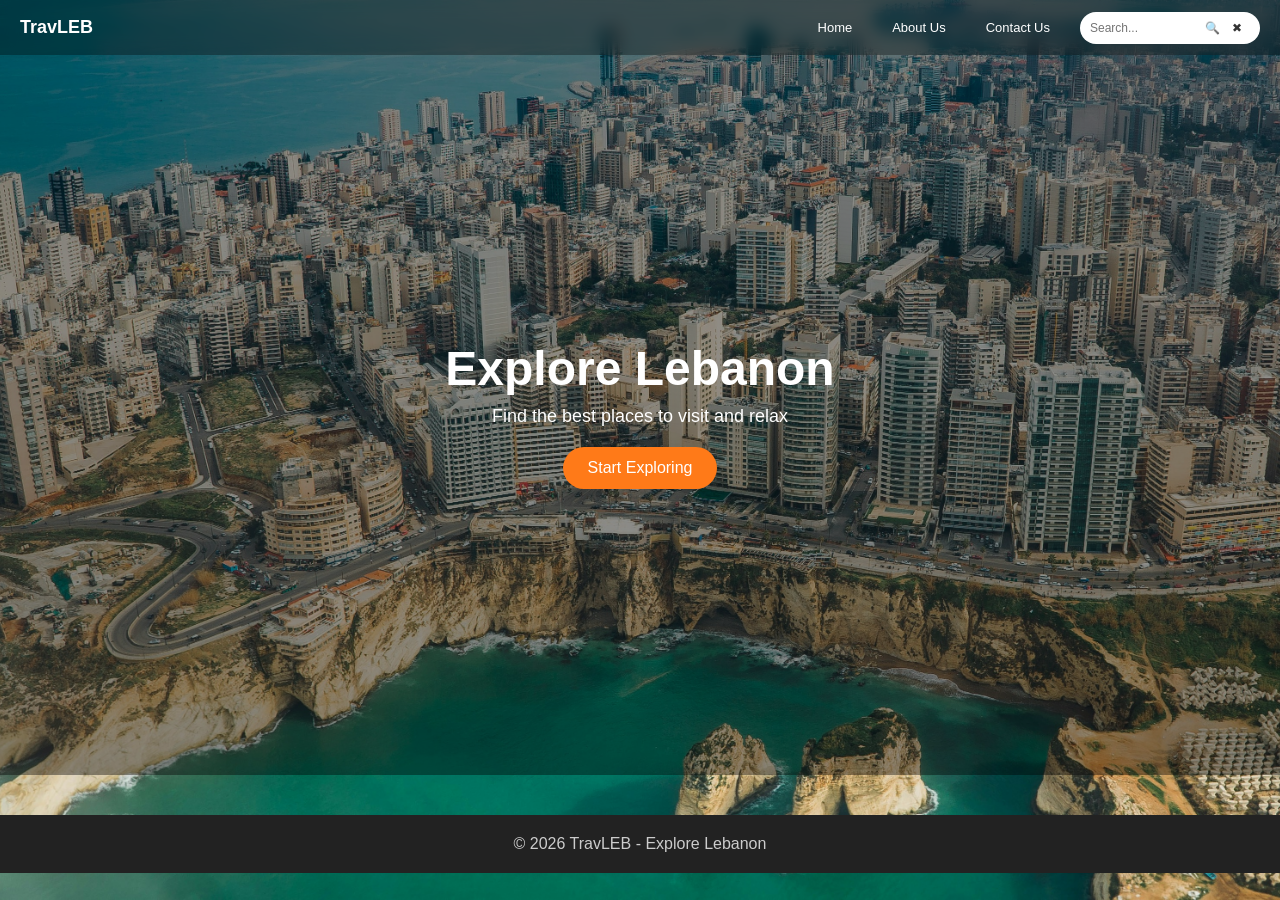
==== index.html @ 9d56b193 "message" ====
<!DOCTYPE html>
<html lang="en">
<head>
  <meta charset="UTF-8">
  <title>TravLEB</title>
  <link rel="stylesheet" href="./travLeb.css">
</head>
<body>
<!-- NAVBAR -->
<nav class="navbar">
    <h1>TravLEB</h1>
  
    <ul>
      <li><a href="./index.html">Home</a></li>
      <li><a href="./about_us.html">About Us</a></li>
      <li><a href="./travLeb_contact.html">Contact Us</a></li>
  
      <!-- SEARCH -->
      <li class="nav-search">
        <div class="search-bar">
          <input type="text" id="searchInput" placeholder="Search...">
          <button id="btnSearch" type="button">🔍</button>
          <button id="btnClear" type="button">✖</button>
        </div>
      </li>
    </ul>
  </nav>
<!-- HERO -->
<section class="hero">
  <div class="hero-content">
    <h2>Explore Lebanon</h2>
    <p>Find the best places to visit and relax</p>
    <button>Start Exploring</button>
  </div>
</section>






<!-- FOOTER -->
<footer class="footer">
  <p>© 2026 TravLEB - Explore Lebanon</p>
</footer>

<script src="./health_analysis.js"></script>
</body>
</html>
---- travLeb.css ----
/* ===== RESET ===== */
* {
  margin: 0;
  padding: 0;
  box-sizing: border-box;
  font-family: 'Segoe UI', Tahoma, Geneva, Verdana, sans-serif;
}

body {
    color: #333;
  
    background: url('./images/lebanon.jpg') no-repeat center center fixed;
    background-size: cover;
  
    min-height: 100vh;
  }

/* ===== NAVBAR CLEAN + CONSISTENT VERSION ===== */
.navbar {
    display: flex;
    justify-content: space-between;
    align-items: center;
  
    height: 55px;              /* 🔥 FIXED HEIGHT */
    padding: 0 20px;           /* remove vertical padding */
  
    background: rgba(0, 0, 0, 0.6);
    backdrop-filter: blur(8px);
    color: white;
  
    position: sticky;
    top: 0;
    z-index: 1000;
  }
  
  /* LOGO */
  .navbar h1 {
    font-size: 18px;
    font-weight: 600;
    margin: 0;
  
    display: flex;
    align-items: center;
    height: 100%;
  }
  
  /* NAV LIST */
  .navbar ul {
    display: flex;
    list-style: none;
    gap: 15px;
  
    height: 100%;
    align-items: center;
  }
  
  /* NAV ITEMS */
  .navbar ul li {
    display: flex;
    align-items: center;
    height: 100%;
  }
  
  /* LINKS */
  .navbar a {
    display: flex;
    align-items: center;
    height: 100%;
  
    text-decoration: none;
    color: white;
    font-size: 13px;
    padding: 0 10px; /* vertical padding removed */
  
    border-radius: 15px;
    transition: 0.3s;
  }
  
  .navbar a:hover {
    background: rgba(255,255,255,0.2);
  }
  
  /* ===== SEARCH BAR ===== */
  .navbar .search-bar {
    position: relative;
    display: flex;
    align-items: center;
    height: 100%;
  }
  
  /* INPUT */
  .navbar .search-bar input {
    height: 32px; /* slightly smaller than navbar */
    padding: 0 60px 0 12px;
  
    border-radius: 20px;
    border: none;
    outline: none;
  
    width: 170px;
    font-size: 12px;
    transition: 0.3s;
  }
  
  .navbar .search-bar input:focus {
    width: 190px;
  }
  
  /* BUTTONS INSIDE INPUT */
  .navbar .search-bar button {
    position: absolute;
    top: 50%;
    transform: translateY(-50%);
  
    height: 32px;
    display: flex;
    align-items: center;
    justify-content: center;
  
    border: none;
    background: transparent;
    cursor: pointer;
    font-size: 12px;
    color: #555;
  }
  
  /* SEARCH BUTTON */
  #btnSearch {
    right: 28px;
  }
  
  /* CLEAR BUTTON */
  #btnClear {
    right: 6px;
  }
  
  /* HOVER */
  .navbar .search-bar button:hover {
    color: #000;
  }
  
  /* REMOVE EXTRA SPACE */
  .nav-search {
    margin: 0;
    padding: 0;
  }
/* ===== HERO SECTION ===== */
.hero {
  height: 80vh;
  display: flex;
  align-items: center;
  justify-content: center;
  text-align: center;
  color: #fff;
  position: relative;
}

.hero::after {
  content: "";
  position: absolute;
  inset: 0;
  background: rgba(0,0,0,0.4);
}

.hero-content {
  position: relative;
  z-index: 1;
}

.hero h2 {
  font-size: 48px;
  margin-bottom: 10px;
}

.hero p {
  font-size: 18px;
  margin-bottom: 20px;
}

.hero button {
  padding: 12px 25px;
  border: none;
  background: #ff7a18;
  color: white;
  font-size: 16px;
  border-radius: 25px;
  cursor: pointer;
  transition: 0.3s;
}

.hero button:hover {
  background: #ff5200;
}

/* ===== DESTINATIONS ===== */
.destinations {
  padding: 50px 30px;
}

.destinations h2 {
  text-align: center;
  margin-bottom: 30px;
}

.cards {
  display: grid;
  grid-template-columns: repeat(auto-fit, minmax(250px, 1fr));
  gap: 20px;
}

.card {
    background: rgba(255, 255, 255, 0.1); /* glass effect */
    backdrop-filter: blur(10px);
    border-radius: 15px;
    color: white; /* 🔥 important */
  }

.card:hover {
  transform: translateY(-8px);
}

.card img {
  width: 100%;
  height: 180px;
  object-fit: cover;
}

.card-content {
  padding: 15px;
}

.card h3 {
  margin-bottom: 10px;
}

.card p {
  font-size: 14px;
  color: #666;
}

/* ===== SEARCH BAR ===== */
.search-bar {
  margin: 30px auto;
  display: flex;
  justify-content: center;
}

.search-bar input {
  padding: 12px;
  width: 250px;
  border-radius: 25px 0 0 25px;
  border: 1px solid #ddd;
  outline: none;
}

.search-bar button {
  padding: 12px 20px;
  border: none;
  background: #4facfe;
  color: white;
  border-radius: 0 25px 25px 0;
  cursor: pointer;
}

/* ===== FOOTER ===== */
.footer {
  background: #222;
  color: #ccc;
  text-align: center;
  padding: 20px;
  margin-top: 40px;
}

/* ===== RESPONSIVE ===== */
@media (max-width: 768px) {
  .hero h2 {
    font-size: 32px;
  }

  .navbar ul {
    display: none;
  }
}
/* NAVBAR LIST FIX */
.navbar ul {
    display: flex;
    list-style: none;
    gap: 20px;
    align-items: center; /* aligns everything vertically */
  }
  
  /* FIX SEARCH BAR INSIDE NAV */
  .navbar .search-bar {
    display: flex;
    align-items: center;
    gap: 5px;
  }
  
  /* INPUT STYLE (smaller for navbar) */
  .navbar .search-bar input {
    padding: 6px 10px;
    border-radius: 20px;
    border: none;
    outline: none;
    width: 180px;
  }
  
  /* BUTTON STYLE */
  .navbar .search-bar button {
    padding: 6px 12px;
    border: none;
    border-radius: 20px;
    background: white;
    color: #333;
    cursor: pointer;
    transition: 0.3s;
  }
  
  .navbar .search-bar button:hover {
    background: #ddd;
  }
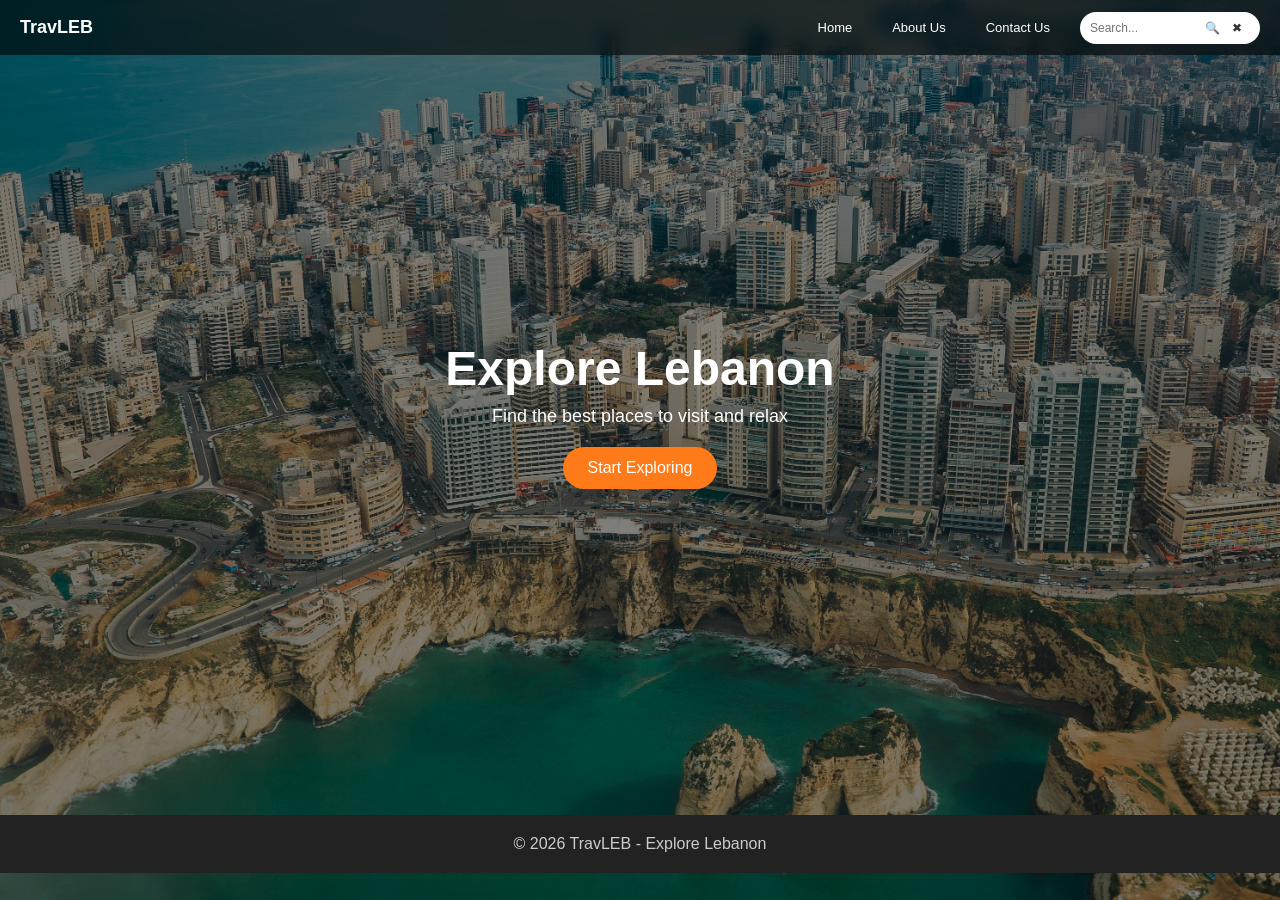
==== commit 2962ff99: "message" ====
--- a/index.html
+++ b/index.html
@@ -44,6 +44,6 @@
   <p>© 2026 TravLEB - Explore Lebanon</p>
 </footer>
 
-<script src="./health_analysis.js"></script>
+<script src="./travLeb.js"></script>
 </body>
 </html>
--- a/travLeb.css
+++ b/travLeb.css
@@ -7,14 +7,20 @@
 }
 
 body {
-    color: #333;
-  
+    color: #fff;
     background: url('./images/lebanon.jpg') no-repeat center center fixed;
     background-size: cover;
-  
     min-height: 100vh;
-  }
-
+    position: relative;
+  }
+
+  body::before {
+    content: "";
+    position: fixed;
+    inset: 0;
+    background: rgba(0, 0, 0, 0.45); /* same idea as hero overlay */
+    z-index: -1;
+  }
 /* ===== NAVBAR CLEAN + CONSISTENT VERSION ===== */
 .navbar {
     display: flex;
@@ -159,7 +165,7 @@
   content: "";
   position: absolute;
   inset: 0;
-  background: rgba(0,0,0,0.4);
+ 
 }
 
 .hero-content {
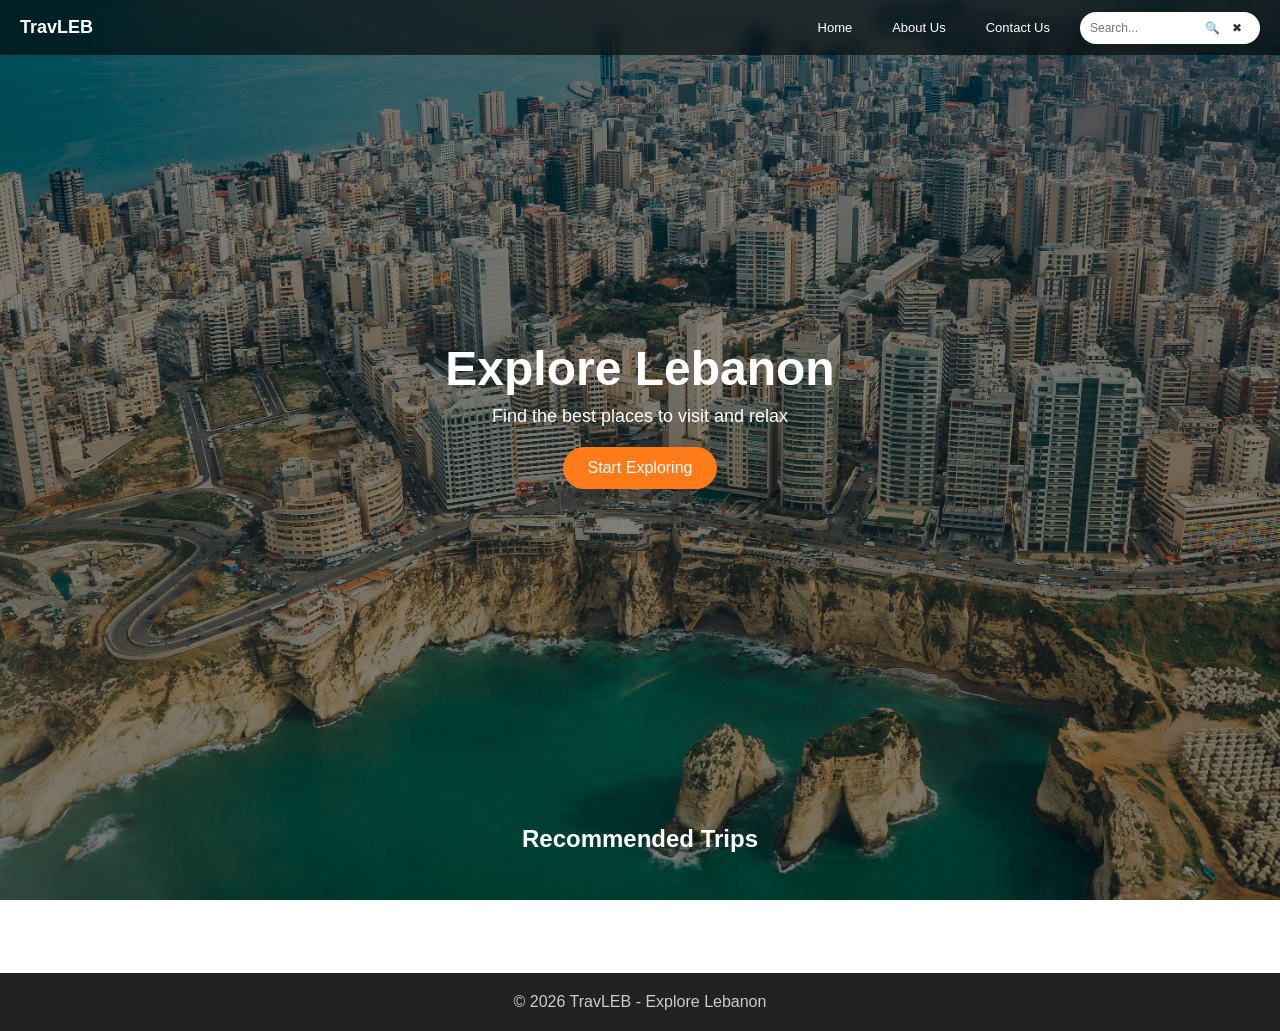
==== commit 00ffbbe0: "message" ====
--- a/index.html
+++ b/index.html
@@ -30,10 +30,13 @@
   <div class="hero-content">
     <h2>Explore Lebanon</h2>
     <p>Find the best places to visit and relax</p>
-    <button>Start Exploring</button>
+    <button id="exploreBtn">Start Exploring</button>
   </div>
 </section>
-
+ <section class="destinations">
+  <h2>Recommended Trips</h2>
+  <div id="result" class="cards"></div>
+</section>
 
 
 
